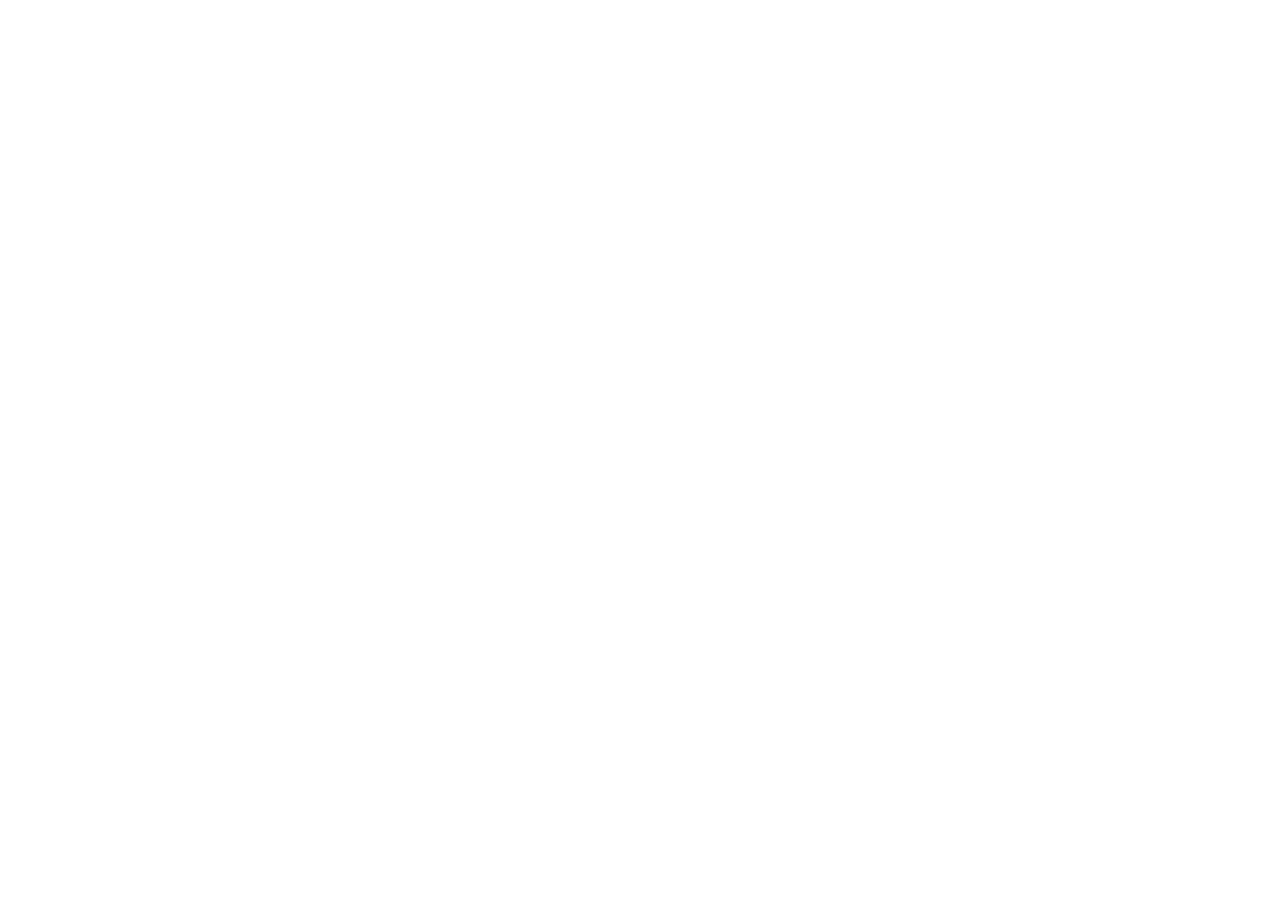
==== Index.html @ 0640264e "initial commit" ====
<!DOCTYPE html>
<html lang="en">
  <head>
    <meta charset="UTF-8" />
    <meta name="viewport" content="width=device-width, initial-scale=1.0" />
    <title>Document</title>
  </head>
  <body></body>
</html>
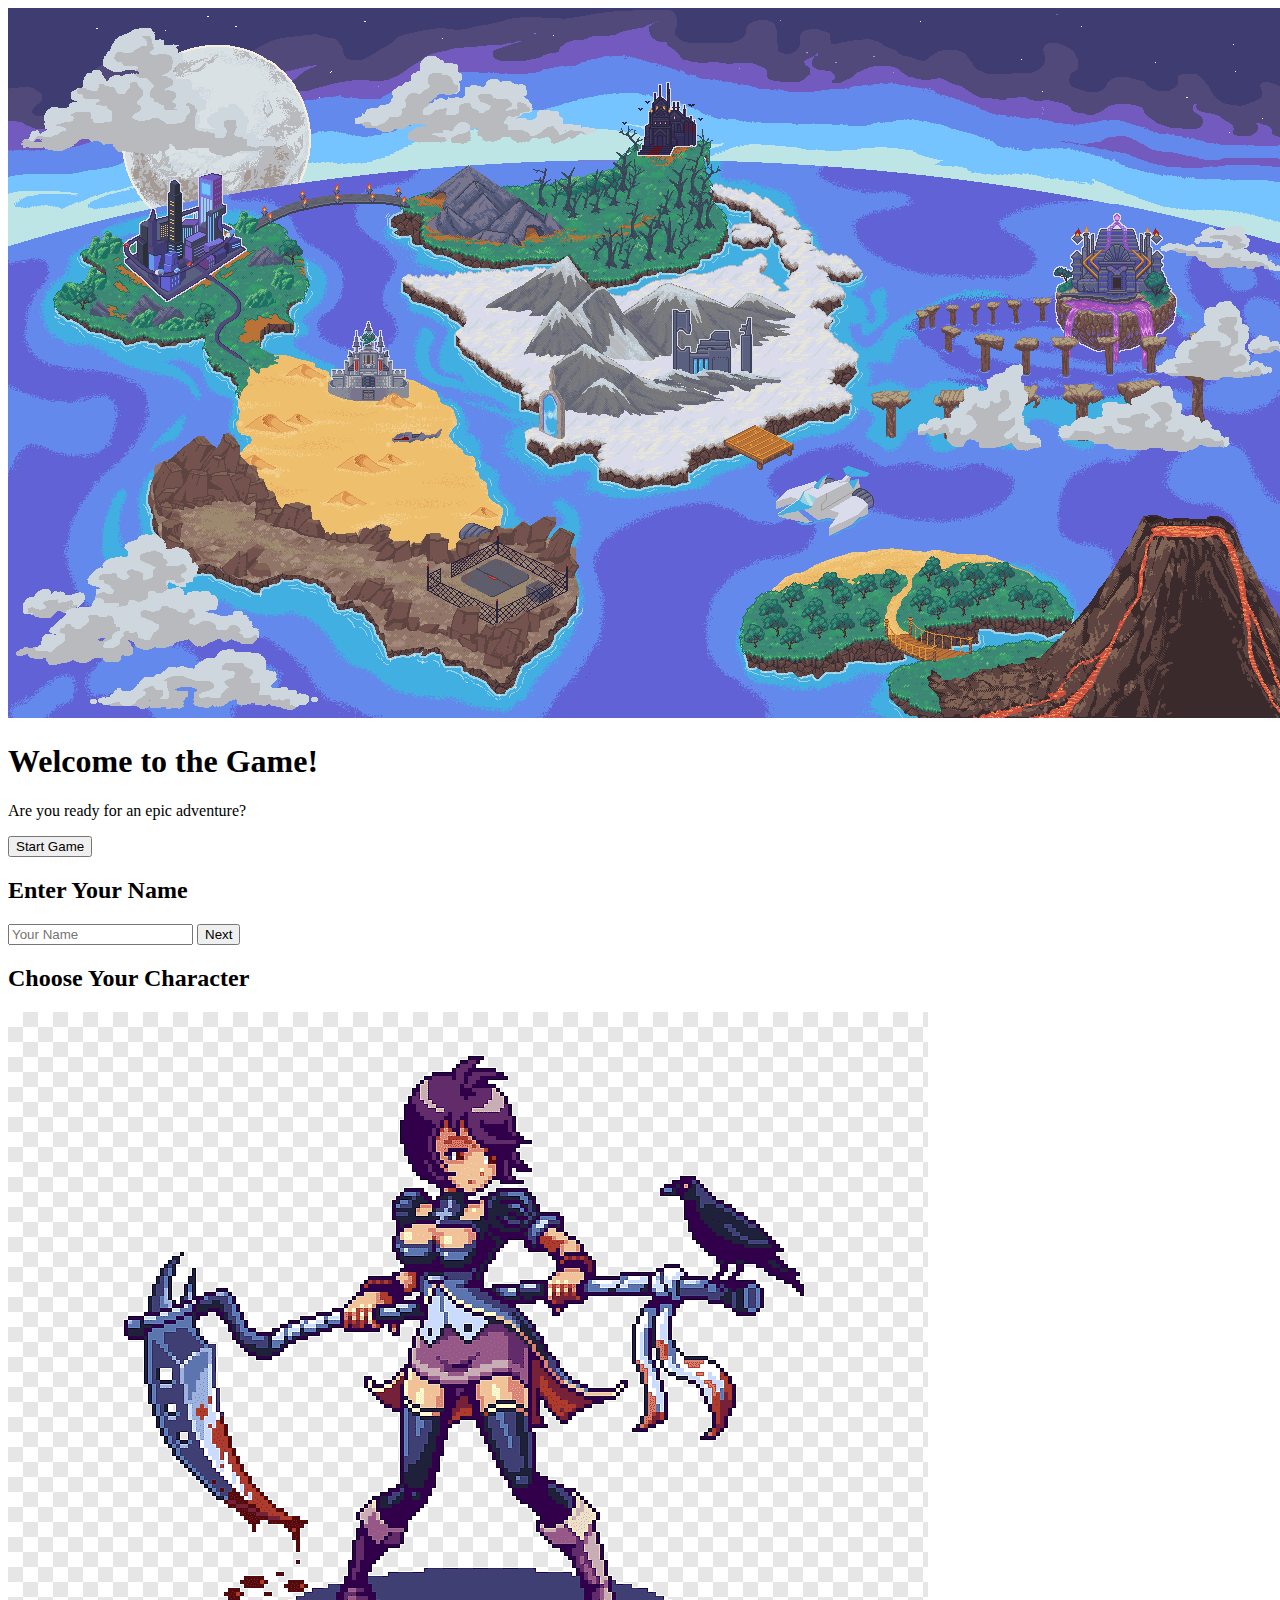
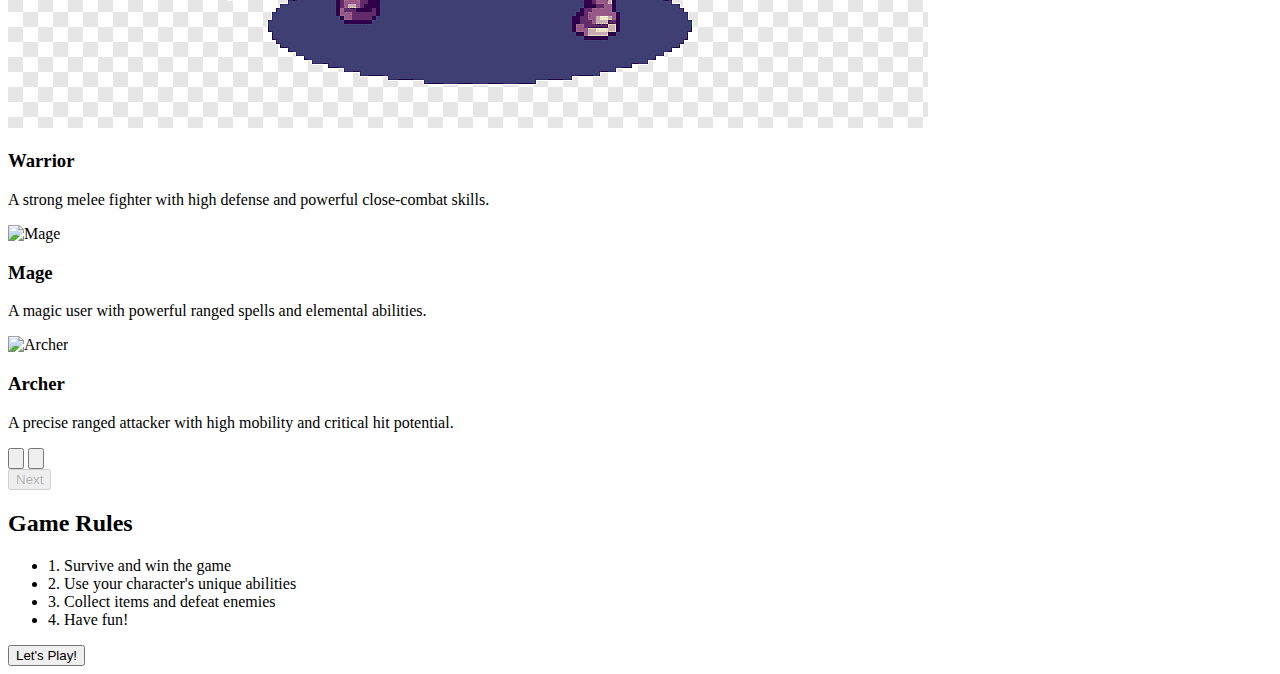
==== commit 7a497874: "adding bg modal etc" ====
--- a/Index.html
+++ b/Index.html
@@ -3,7 +3,107 @@
   <head>
     <meta charset="UTF-8" />
     <meta name="viewport" content="width=device-width, initial-scale=1.0" />
-    <title>Document</title>
+    <title>Game Landing Page</title>
+    <script src="https://cdn.tailwindcss.com"></script>
+    <style>
+      /* Prevent body scrollbar shift */
+      body.swal2-shown {
+        overflow-y: auto !important;
+        padding-right: 0 !important;
+      }
+
+      /* Ensure modal is centered and doesn't affect page layout */
+      .swal2-container {
+        position: fixed !important;
+        z-index: 9999 !important;
+      }
+    </style>
   </head>
-  <body></body>
+  <body class="h-screen w-screen overflow-hidden text-white relative">
+    <!-- Background -->
+    <img src="images/preview.gif" alt="" class="absolute inset-0 w-full h-full object-cover brightness-50 -z-10" />
+
+    <!-- Container -->
+    <div class="flex items-center justify-center h-full">
+      <div class="bg-white/10 backdrop-blur-lg p-8 rounded-xl w-96 text-center border border-white/20 shadow-lg transition-all">
+        <!-- Welcome Section -->
+        <div id="welcomeSection" class="section block">
+          <h1 class="text-3xl font-bold drop-shadow-lg">Welcome to the Game!</h1>
+          <p class="mt-2 text-gray-200">Are you ready for an epic adventure?</p>
+          <button onclick="showNameInput()" class="mt-4 bg-gradient-to-r from-green-400 to-green-600 hover:scale-105 transition-all text-white py-3 px-6 rounded-lg w-full shadow-md"> Start Game </button>
+        </div>
+
+        <!-- Name Input Section -->
+        <div id="nameSection" class="section hidden">
+          <h2 class="text-2xl font-semibold">Enter Your Name</h2>
+          <input type="text" id="playerName" placeholder="Your Name" class="mt-3 w-full p-3 rounded-lg bg-gray-800 text-white border border-gray-600 focus:outline-none focus:ring-2 focus:ring-green-500 transition-all" />
+          <button onclick="validateName()" class="mt-4 bg-gradient-to-r from-green-400 to-green-600 hover:scale-105 transition-all text-white py-3 px-6 rounded-lg w-full shadow-md"> Next </button>
+        </div>
+
+        <!-- Character Selection Section -->
+        <div id="characterSection" class="section hidden relative">
+          <h2 class="text-2xl font-semibold mb-4">Choose Your Character</h2>
+
+          <!-- Carousel Container -->
+          <div id="characterCarousel" class="relative w-full overflow-hidden">
+            <!-- Character Display -->
+            <div class="flex transition-transform duration-300 ease-in-out" id="carouselInner">
+              <!-- Warrior Character -->
+              <div class="character-slide w-full flex-shrink-0 flex flex-col items-center" data-character="warrior">
+                <img src="images/char1.png" alt="Warrior" class="w-64 h-64 object-contain mb-4" />
+                <h3 class="text-xl font-semibold">Warrior</h3>
+                <p class="text-gray-300 text-center max-w-xs mt-2">A strong melee fighter with high defense and powerful close-combat skills.</p>
+              </div>
+
+              <!-- Mage Character -->
+              <div class="character-slide w-full flex-shrink-0 hidden flex-col items-center" data-character="mage">
+                <img src="images/mage.png" alt="Mage" class="w-64 h-64 object-contain mb-4" />
+                <h3 class="text-xl font-semibold">Mage</h3>
+                <p class="text-gray-300 text-center max-w-xs mt-2">A magic user with powerful ranged spells and elemental abilities.</p>
+              </div>
+
+              <!-- Archer Character -->
+              <div class="character-slide w-full flex-shrink-0 hidden flex-col items-center" data-character="archer">
+                <img src="images/archer.png" alt="Archer" class="w-64 h-64 object-contain mb-4" />
+                <h3 class="text-xl font-semibold">Archer</h3>
+                <p class="text-gray-300 text-center max-w-xs mt-2">A precise ranged attacker with high mobility and critical hit potential.</p>
+              </div>
+            </div>
+          </div>
+
+          <!-- Navigation Buttons -->
+          <div class="flex justify-center items-center mt-6 space-x-4">
+            <button onclick="changeCharacter(-1)" class="bg-gray-700 hover:bg-gray-600 p-2 rounded-full">
+              <svg xmlns="http://www.w3.org/2000/svg" class="h-6 w-6" fill="none" viewBox="0 0 24 24" stroke="currentColor">
+                <path strokeLinecap="round" strokeLinejoin="round" strokeWidth="{2}" d="M15 19l-7-7 7-7" />
+              </svg>
+            </button>
+            <button onclick="changeCharacter(1)" class="bg-gray-700 hover:bg-gray-600 p-2 rounded-full">
+              <svg xmlns="http://www.w3.org/2000/svg" class="h-6 w-6" fill="none" viewBox="0 0 24 24" stroke="currentColor">
+                <path strokeLinecap="round" strokeLinejoin="round" strokeWidth="{2}" d="M9 5l7 7-7 7" />
+              </svg>
+            </button>
+          </div>
+
+          <!-- Next Button -->
+          <button id="characterNextBtn" disabled onclick="showRules()" class="mt-4 bg-gradient-to-r from-green-400 to-green-600 text-white py-3 px-6 rounded-lg w-full shadow-md opacity-50 cursor-not-allowed transition-all"> Next </button>
+        </div>
+
+        <!-- Game Rules Section -->
+        <div id="rulesSection" class="section hidden">
+          <h2 class="text-2xl font-semibold">Game Rules</h2>
+          <ul class="mt-3 text-left text-gray-200 space-y-2 text-sm">
+            <li>1. Survive and win the game</li>
+            <li>2. Use your character's unique abilities</li>
+            <li>3. Collect items and defeat enemies</li>
+            <li>4. Have fun!</li>
+          </ul>
+          <button onclick="startGame()" class="mt-4 bg-gradient-to-r from-green-400 to-green-600 hover:scale-105 transition-all text-white py-3 px-6 rounded-lg w-full shadow-md"> Let's Play! </button>
+        </div>
+      </div>
+    </div>
+    <script src="script.js"></script>
+    <!-- Sweetalert2 -->
+    <script src="https://cdn.jsdelivr.net/npm/sweetalert2@11"></script>
+  </body>
 </html>
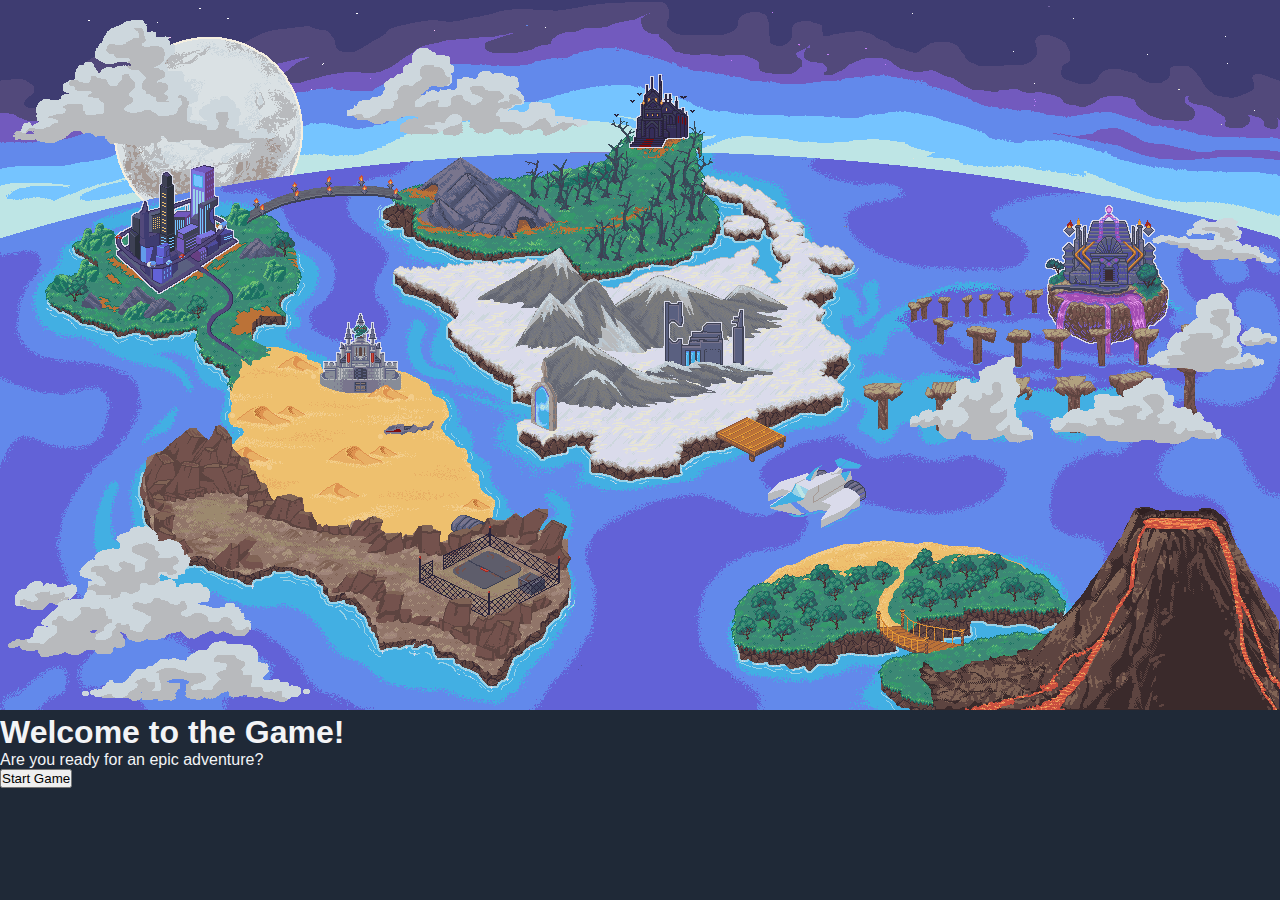
==== commit b068d729: "changing character choosing page" ====
--- a/Index.html
+++ b/Index.html
@@ -5,23 +5,11 @@
     <meta name="viewport" content="width=device-width, initial-scale=1.0" />
     <title>Game Landing Page</title>
     <script src="https://cdn.tailwindcss.com"></script>
-    <style>
-      /* Prevent body scrollbar shift */
-      body.swal2-shown {
-        overflow-y: auto !important;
-        padding-right: 0 !important;
-      }
-
-      /* Ensure modal is centered and doesn't affect page layout */
-      .swal2-container {
-        position: fixed !important;
-        z-index: 9999 !important;
-      }
-    </style>
+    <link rel="stylesheet" href="css/style.css" />
   </head>
   <body class="h-screen w-screen overflow-hidden text-white relative">
     <!-- Background -->
-    <img src="images/preview.gif" alt="" class="absolute inset-0 w-full h-full object-cover brightness-50 -z-10" />
+    <img src="assets/images/ui/preview.gif" alt="" class="absolute inset-0 w-full h-full object-cover brightness-50 -z-10" />
 
     <!-- Container -->
     <div class="flex items-center justify-center h-full">
@@ -50,23 +38,16 @@
             <div class="flex transition-transform duration-300 ease-in-out" id="carouselInner">
               <!-- Warrior Character -->
               <div class="character-slide w-full flex-shrink-0 flex flex-col items-center" data-character="warrior">
-                <img src="images/char1.png" alt="Warrior" class="w-64 h-64 object-contain mb-4" />
-                <h3 class="text-xl font-semibold">Warrior</h3>
-                <p class="text-gray-300 text-center max-w-xs mt-2">A strong melee fighter with high defense and powerful close-combat skills.</p>
+                <img src="assets/images/avatar/boy.png" alt="Warrior" class="w-64 h-64 object-contain mb-4" />
+                <h3 class="text-xl font-semibold">Boy</h3>
+                <p class="text-gray-300 text-center max-w-xs mt-2">A normal 17 years old school boy with a lot of interest</p>
               </div>
 
               <!-- Mage Character -->
               <div class="character-slide w-full flex-shrink-0 hidden flex-col items-center" data-character="mage">
-                <img src="images/mage.png" alt="Mage" class="w-64 h-64 object-contain mb-4" />
-                <h3 class="text-xl font-semibold">Mage</h3>
-                <p class="text-gray-300 text-center max-w-xs mt-2">A magic user with powerful ranged spells and elemental abilities.</p>
-              </div>
-
-              <!-- Archer Character -->
-              <div class="character-slide w-full flex-shrink-0 hidden flex-col items-center" data-character="archer">
-                <img src="images/archer.png" alt="Archer" class="w-64 h-64 object-contain mb-4" />
-                <h3 class="text-xl font-semibold">Archer</h3>
-                <p class="text-gray-300 text-center max-w-xs mt-2">A precise ranged attacker with high mobility and critical hit potential.</p>
+                <img src="assets/images/avatar/girl.png" alt="Mage" class="w-64 h-64 object-contain mb-4" />
+                <h3 class="text-xl font-semibold">Girl</h3>
+                <p class="text-gray-300 text-center max-w-xs mt-2">A normal 17 years old school girl with a lot of interest</p>
               </div>
             </div>
           </div>
@@ -102,7 +83,7 @@
         </div>
       </div>
     </div>
-    <script src="script.js"></script>
+    <script src="js/main.js"></script>
     <!-- Sweetalert2 -->
     <script src="https://cdn.jsdelivr.net/npm/sweetalert2@11"></script>
   </body>
--- a/css/style.css
+++ b/css/style.css
@@ -0,0 +1,246 @@
+/* Prevent body scrollbar shift */
+body.swal2-shown {
+  overflow-y: auto !important;
+  padding-right: 0 !important;
+}
+
+/* Ensure modal is centered and doesn't affect page layout */
+.swal2-container {
+  position: fixed !important;
+  z-index: 9999 !important;
+}
+
+/* Base styles for the game */
+@import url('https://fonts.googleapis.com/css2?family=Poppins:wght@300;400;500;600;700&display=swap');
+
+:root {
+  /* Game theme colors - can be customized */
+  --primary-color: #10b981;
+  --primary-dark: #059669;
+  --secondary-color: #3b82f6;
+  --text-color: #f3f4f6;
+  --bg-dark: #1f2937;
+  --bg-darker: #111827;
+  --accent-color: #f59e0b;
+
+  /* Status bars colors */
+  --health-color: #ef4444;
+  --energy-color: #f59e0b;
+  --hunger-color: #8b5cf6;
+  --hygiene-color: #3b82f6;
+  --happiness-color: #ec4899;
+  --knowledge-color: #10b981;
+}
+
+* {
+  box-sizing: border-box;
+  margin: 0;
+  padding: 0;
+}
+
+body {
+  font-family: 'Poppins', sans-serif;
+  color: var(--text-color);
+  background-color: var(--bg-dark);
+}
+
+/* Section transitions */
+.section {
+  transition: all 0.5s ease-in-out;
+  opacity: 1;
+}
+
+.section.hidden {
+  display: none !important;
+  opacity: 0;
+}
+
+/* Game status bars */
+.status-bar {
+  height: 12px;
+  background-color: rgba(255, 255, 255, 0.1);
+  border-radius: 6px;
+  overflow: hidden;
+  position: relative;
+  margin-bottom: 8px;
+}
+
+.status-bar-label {
+  position: absolute;
+  left: 8px;
+  top: 50%;
+  transform: translateY(-50%);
+  font-size: 10px;
+  font-weight: 500;
+  color: white;
+  z-index: 2;
+  text-shadow: 0 1px 2px rgba(0, 0, 0, 0.5);
+}
+
+.status-bar-value {
+  position: absolute;
+  right: 8px;
+  top: 50%;
+  transform: translateY(-50%);
+  font-size: 10px;
+  font-weight: 500;
+  color: white;
+  z-index: 2;
+  text-shadow: 0 1px 2px rgba(0, 0, 0, 0.5);
+}
+
+.status-fill {
+  height: 100%;
+  transition: width 0.3s ease-out;
+}
+
+.health-fill {
+  background-color: var(--health-color);
+}
+.energy-fill {
+  background-color: var(--energy-color);
+}
+.hunger-fill {
+  background-color: var(--hunger-color);
+}
+.hygiene-fill {
+  background-color: var(--hygiene-color);
+}
+.happiness-fill {
+  background-color: var(--happiness-color);
+}
+.knowledge-fill {
+  background-color: var(--knowledge-color);
+}
+
+/* Location styling */
+.location {
+  border-radius: 8px;
+  overflow: hidden;
+  position: relative;
+  background-size: cover;
+  background-position: center;
+  height: 150px;
+  margin-bottom: 16px;
+  box-shadow: 0 4px 6px rgba(0, 0, 0, 0.1);
+  transition: transform 0.2s;
+}
+
+.location:hover {
+  transform: translateY(-2px);
+}
+
+.location-name {
+  position: absolute;
+  bottom: 0;
+  left: 0;
+  right: 0;
+  padding: 12px;
+  background: linear-gradient(to top, rgba(0, 0, 0, 0.8), transparent);
+  font-weight: 600;
+}
+
+/* Activity buttons */
+.activity-btn {
+  background-color: rgba(255, 255, 255, 0.1);
+  border: 1px solid rgba(255, 255, 255, 0.2);
+  border-radius: 8px;
+  padding: 10px;
+  margin-bottom: 8px;
+  cursor: pointer;
+  transition: all 0.2s;
+  font-size: 14px;
+  display: flex;
+  align-items: center;
+}
+
+.activity-btn:hover {
+  background-color: rgba(255, 255, 255, 0.2);
+  transform: translateY(-2px);
+}
+
+.activity-btn.disabled {
+  opacity: 0.5;
+  cursor: not-allowed;
+}
+
+.activity-btn .icon {
+  margin-right: 8px;
+  font-size: 18px;
+}
+
+.activity-cost {
+  margin-left: auto;
+  font-size: 12px;
+  opacity: 0.8;
+}
+
+/* Events styling */
+.event-notification {
+  position: fixed;
+  top: 20px;
+  left: 50%;
+  transform: translateX(-50%);
+  background-color: rgba(0, 0, 0, 0.8);
+  backdrop-filter: blur(4px);
+  padding: 12px 20px;
+  border-radius: 8px;
+  border-left: 4px solid var(--accent-color);
+  z-index: 100;
+  animation: slideDown 0.5s forwards;
+  box-shadow: 0 4px 12px rgba(0, 0, 0, 0.3);
+}
+
+@keyframes slideDown {
+  from {
+    transform: translate(-50%, -100%);
+    opacity: 0;
+  }
+  to {
+    transform: translate(-50%, 0);
+    opacity: 1;
+  }
+}
+
+/* Time display */
+.time-display {
+  background-color: rgba(0, 0, 0, 0.5);
+  border-radius: 20px;
+  padding: 6px 12px;
+  font-size: 14px;
+  font-weight: 500;
+  display: inline-flex;
+  align-items: center;
+}
+
+.time-display svg {
+  margin-right: 6px;
+}
+
+/* Money display */
+.money-display {
+  background-color: rgba(0, 0, 0, 0.5);
+  border-radius: 20px;
+  padding: 6px 12px;
+  font-size: 14px;
+  font-weight: 500;
+  display: inline-flex;
+  align-items: center;
+  color: #fbbf24;
+}
+
+.money-display svg {
+  margin-right: 6px;
+  color: #fbbf24;
+}
+
+/* Character select styling */
+.character-slide {
+  padding: 12px;
+  border-radius: 8px;
+  transition: all 0.3s ease;
+}
+
+.character-slide:hover {
+  background-color: rgba(255, 255, 255, 0.05);
+}
